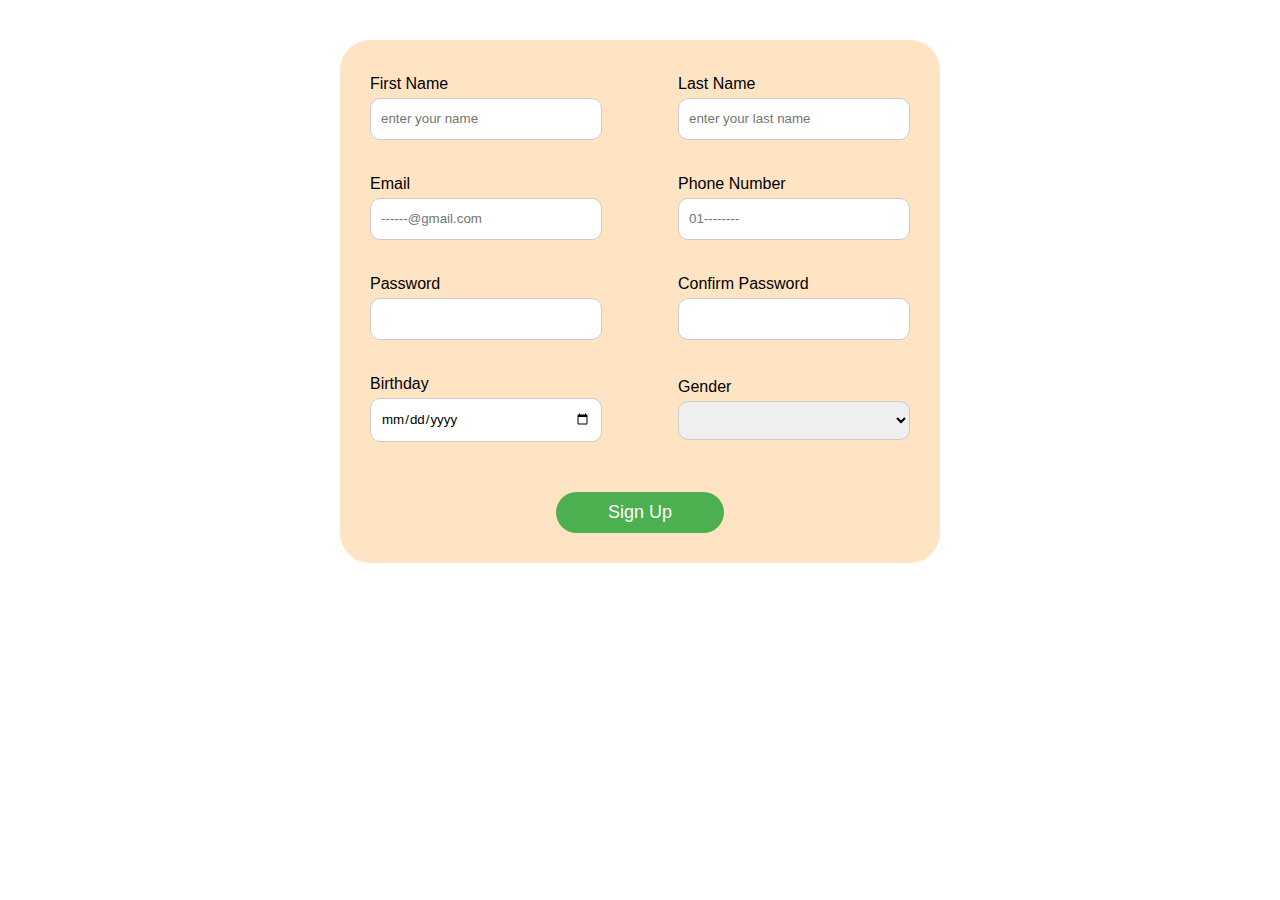
==== index.html @ 3dfe1365 "working one" ====
<!DOCTYPE html>
<html lang="en">
<head>
    <meta charset="UTF-8">
    <meta name="viewport" content="width=device-width, initial-scale=1.0">
<link rel="stylesheet" href="style.css">
    <title>SignUp</title>
</head>
<body>
    
    <form onsubmit="return checkValidation()" action="home.html">
        <div class="input-cont">
            <label for="firstName" class="label" id="pFirstName" >First Name</label>
            <input  placeholder="enter your name"  id="firstName" class="text-box" type="text">
        </div>

        <div class="input-cont">
            <label for="lastName" class="label" id="pLastName">Last Name</label>
            <input placeholder="enter your last name" id="lastName" class="text-box" type="text">
        </div>
        
        <div class="input-cont">
            <label for="emailValue" class="label" id="pEmail">Email</label>
            <input placeholder="------@gmail.com" id="emailValue" class="text-box"type="text">
        </div>

        <div class="input-cont">
            <label for="phoneNumber" class="label"  id="pPhoneNumber">Phone Number</label>
            <input placeholder="01--------" id="phoneNumber" class="text-box"type="text">
        </div>

        
        <div class="input-cont">
            <label for="password" class="label" id="pPassword">Password</label>
            <input id="password" class="text-box" type="text">
        </div>
        
        <div class="input-cont">
            <label for="confirmPassword" class="label" id="pConfirmPassword">Confirm Password</label>
            <input id="confirmPassword" class="text-box" type="text">
        </div>
        
        <div class="input-cont">
            <label for="birthday" class="label" id="pBirthday" >Birthday</label>
            <input id="birthday" class="text-box" type="date">
        </div>

        <div class="input-cont">
            <label for="gender" id="pGender" class="label">Gender</label>
            <select id="gender" class="text-box" >
            <option value=""></option>
            <option value="male">Male</option>
            <option value="female">Female</option>
            </select>
        </div>


<div class="sub-cont">
    <input class="submet-btn" type="submit" value="Sign Up">
</div>
    </form> 


    <script src="index.js"></script>
</body>
</html>
---- style.css ----
* {
    margin: 0;
    padding: 0;
    box-sizing: border-box;
    font-family: Verdana, Geneva, Tahoma, sans-serif;
}

body {
    padding: 20px;
}

form {
    display: flex;
    flex-direction: column;
    background-color: bisque;
    padding: 20px;
    max-width: 600px;
    width: 90%;
    margin: 20px auto;
    border-radius: 30px;
}

.input-cont {
    padding: 10px;
    display: flex;
    flex-direction: column;
    justify-content: center;
    align-items: start;
    width: 100%;
    margin: 5px 0;
}

.label {
    width: 100%;
    text-wrap: wrap;
}

.text-box {
    margin: 5px 0;
    padding: 10px;
    border: 1px solid #ccc;
    width: 100%;
    line-height: 20px;
    border-radius: 10px;
}

.sub-cont {
    width: 100%;
    text-align: center;
}

.submet-btn {
    margin: 30px 0 10px 0;
    width: 100%;
    padding: 10px;
    border-radius: 30px;
    border: none;
    background-color: #4CAF50;
    color: white;
    font-size: 16px;
}

/* Media Query for screens larger than 600px */
@media only screen and (min-width: 600px) {
    form {
        flex-direction: row;
        flex-wrap: wrap;
        justify-content: space-between;
    }

    .input-cont {
        width: 45%;
    }

    .sub-cont {
        width: 100%;
    }

    .submet-btn {
        width: 30%;
        font-size: 18px;
    }
}
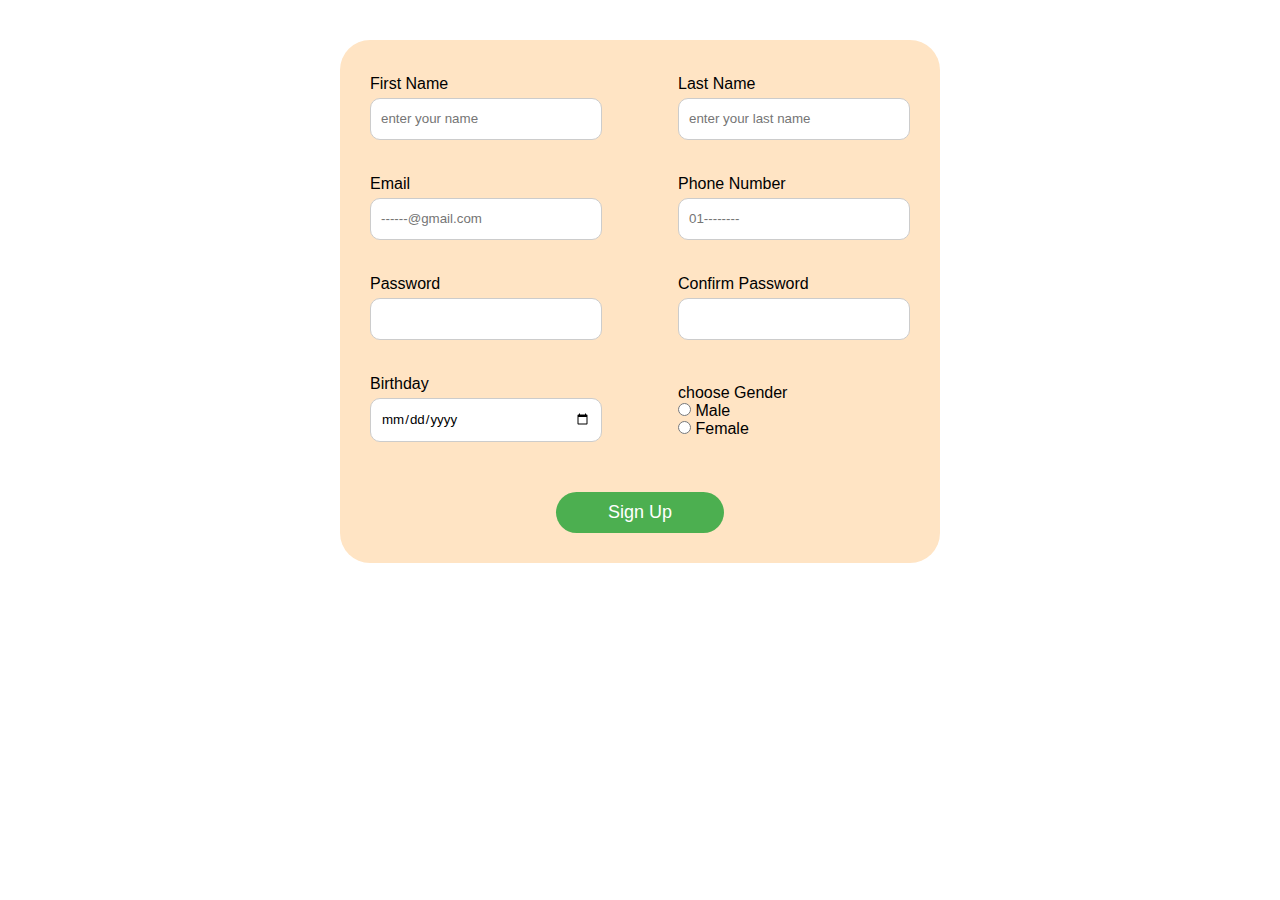
==== commit fa998289: ""edit gender input and password type"" ====
--- a/index.html
+++ b/index.html
@@ -32,12 +32,12 @@
         
         <div class="input-cont">
             <label for="password" class="label" id="pPassword">Password</label>
-            <input id="password" class="text-box" type="text">
+            <input id="password" class="text-box" type="password">
         </div>
         
         <div class="input-cont">
             <label for="confirmPassword" class="label" id="pConfirmPassword">Confirm Password</label>
-            <input id="confirmPassword" class="text-box" type="text">
+            <input id="confirmPassword" class="text-box" type="password">
         </div>
         
         <div class="input-cont">
@@ -46,12 +46,17 @@
         </div>
 
         <div class="input-cont">
-            <label for="gender" id="pGender" class="label">Gender</label>
-            <select id="gender" class="text-box" >
-            <option value=""></option>
-            <option value="male">Male</option>
-            <option value="female">Female</option>
-            </select>
+            <label  class="label" id="pGender">choose Gender</label>
+
+            <div>
+                <input type="radio" id="male" name="gender" value="male">
+                <label for="male">Male</label><br>
+            </div>
+            <div>
+                <input type="radio" id="female" name="gender" value="female">
+                <label for="female">Female</label><br>
+            </div>
+            
         </div>
 
 
